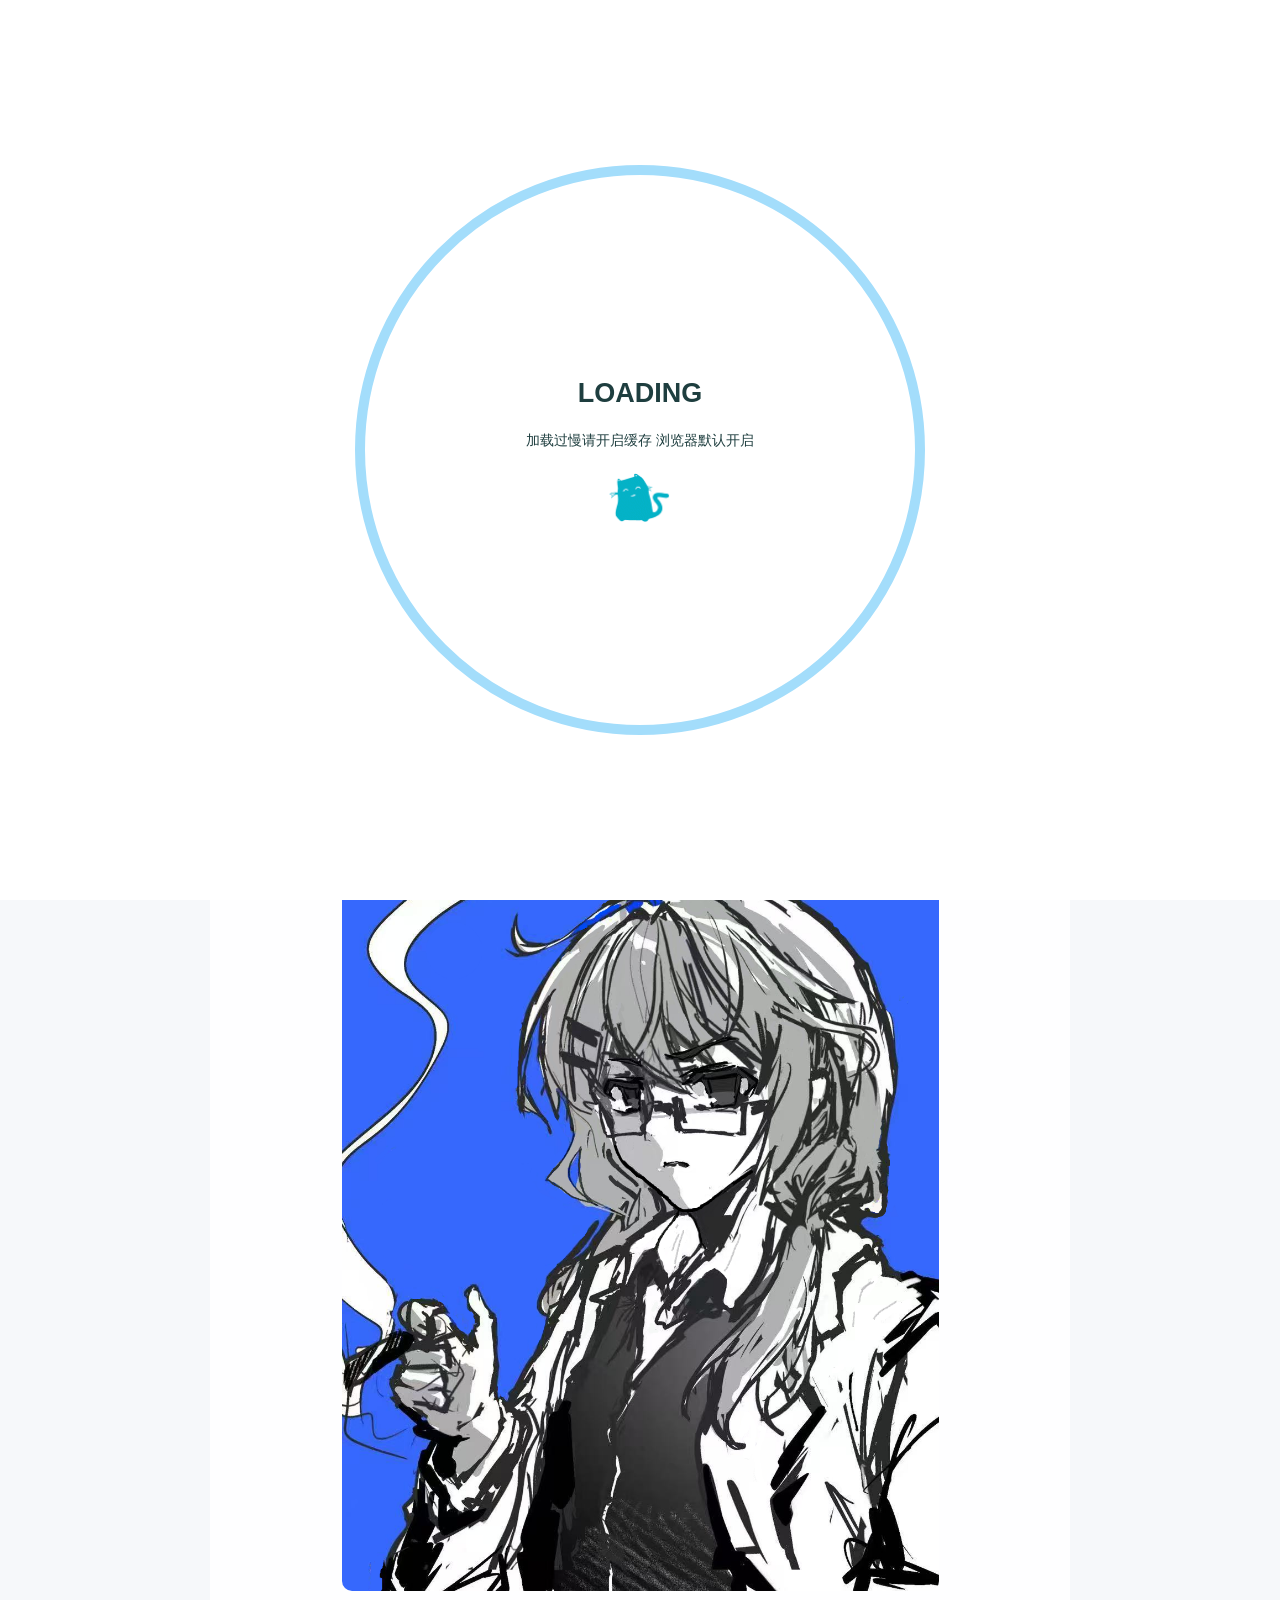
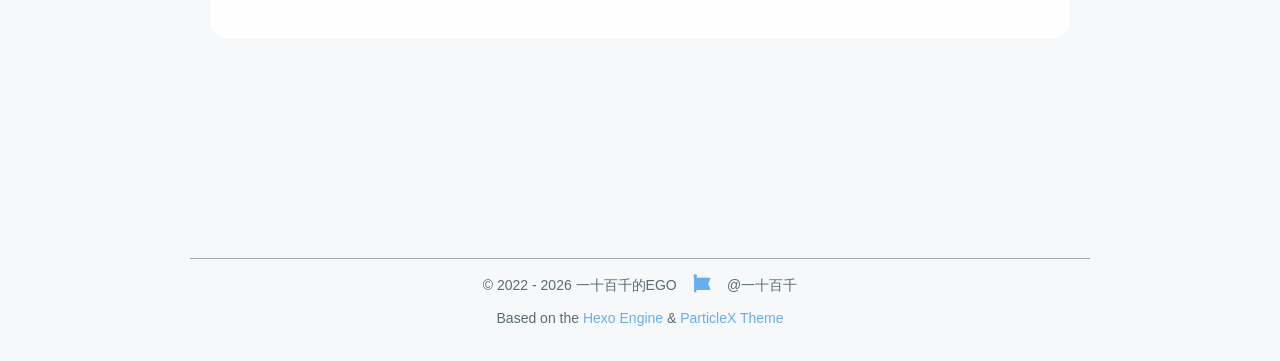
==== about/index.html @ 05699e20 "Site updated: 2026-07-12 18:19:14" ====
<!DOCTYPE html>
<html lang="en">
<head>
    <meta charset="utf-8" />
    <title>关于我 | 一十百千的EGO</title>
    <meta name="author" content="一十百千" />
    <meta name="description" content="" />
    <meta name="keywords" content="" />
    <meta
        name="viewport"
        content="width=device-width, initial-scale=1.0, maximum-scale=1.0, user-scalable=0"
    />
    <link rel="icon" href="/images/logo.png" />
    <link rel="preconnect" href="https://s4.zstatic.net" />
<script src="https://s4.zstatic.net/ajax/libs/vue/3.3.7/vue.global.prod.min.js"></script>
<link rel="stylesheet" href="https://s4.zstatic.net/ajax/libs/font-awesome/6.4.2/css/all.min.css" />
<link rel="preconnect" href="https://fonts.googleapis.cn" />
<link rel="preconnect" href="https://fonts.gstatic.cn" crossorigin />
<link
    rel="stylesheet"
    href="https://fonts.googleapis.cn/css2?family=Fira+Code:wght@400;500;600;700&family=Lexend:wght@400;500;600;700;800;900&family=Noto+Sans+SC:wght@400;500;600;700;800;900&display=swap"
/>
<script> const mixins = {}; </script>

<script src="https://polyfill.alicdn.com/v3/polyfill.min.js?features=default"></script>


<script src="https://s4.zstatic.net/ajax/libs/highlight.js/11.9.0/highlight.min.js"></script>
<script src="https://s4.zstatic.net/ajax/libs/highlightjs-line-numbers.js/2.8.0/highlightjs-line-numbers.min.js"></script>
<link
    rel="stylesheet"
    href="https://s4.zstatic.net/ajax/libs/highlight.js/11.9.0/styles/github.min.css"
/>
<script src="/js/lib/highlight.js"></script>



<script src="/js/lib/preview.js"></script>









<link rel="stylesheet" href="/css/main.css" />

<meta name="generator" content="Hexo 8.1.2"></head>
<body>
      <!-- 视频背景 -->
  <video autoplay loop muted playsinline style="
    position: fixed;
    right: 0;
    bottom: 0;
    min-width: 100%;
    min-height: 100%;
    width: auto;
    height: auto;
    z-index: -100;
    object-fit: cover;
  ">
    <source src="/videos/background.mp4" type="video/mp4">
  </video>
    <div id="layout">
        <transition name="fade">
            <div id="loading" v-show="loading">
                <div id="loading-circle">
                    <h2>LOADING</h2>
                    <p>加载过慢请开启缓存 浏览器默认开启</p>
                    <img src="/images/loading.gif" />
                </div>
            </div>
        </transition>
        <div id="menu" :class="{ hidden: hiddenMenu, 'menu-color': menuColor}">
    <nav id="desktop-menu">
        <a class="title" href="/">
            <span>一十百千的EGO</span>
        </a>
        
        <a href="/">
            <i class="fa-solid fa-house fa-fw"></i>
            <span>&ensp;Home</span>
        </a>
        
        <a href="/about">
            <i class="fa-solid fa-id-card fa-fw"></i>
            <span>&ensp;About</span>
        </a>
        
        <a href="/archives">
            <i class="fa-solid fa-box-archive fa-fw"></i>
            <span>&ensp;Archives</span>
        </a>
        
        <a href="/categories">
            <i class="fa-solid fa-bookmark fa-fw"></i>
            <span>&ensp;Categories</span>
        </a>
        
        <a href="/tags">
            <i class="fa-solid fa-tags fa-fw"></i>
            <span>&ensp;Tags</span>
        </a>
        
    </nav>
    <nav id="mobile-menu">
        <div class="title" @click="showMenuItems = !showMenuItems">
            <i class="fa-solid fa-bars fa-fw"></i>
            <span>&emsp;一十百千的EGO</span>
        </div>
        <transition name="slide">
            <div class="items" v-show="showMenuItems">
                
                <a href="/">
                    <div class="item">
                        <div style="min-width: 20px; max-width: 50px; width: 10%">
                            <i class="fa-solid fa-house fa-fw"></i>
                        </div>
                        <div style="min-width: 100px; max-width: 150%; width: 20%">Home</div>
                    </div>
                </a>
                
                <a href="/about">
                    <div class="item">
                        <div style="min-width: 20px; max-width: 50px; width: 10%">
                            <i class="fa-solid fa-id-card fa-fw"></i>
                        </div>
                        <div style="min-width: 100px; max-width: 150%; width: 20%">About</div>
                    </div>
                </a>
                
                <a href="/archives">
                    <div class="item">
                        <div style="min-width: 20px; max-width: 50px; width: 10%">
                            <i class="fa-solid fa-box-archive fa-fw"></i>
                        </div>
                        <div style="min-width: 100px; max-width: 150%; width: 20%">Archives</div>
                    </div>
                </a>
                
                <a href="/categories">
                    <div class="item">
                        <div style="min-width: 20px; max-width: 50px; width: 10%">
                            <i class="fa-solid fa-bookmark fa-fw"></i>
                        </div>
                        <div style="min-width: 100px; max-width: 150%; width: 20%">Categories</div>
                    </div>
                </a>
                
                <a href="/tags">
                    <div class="item">
                        <div style="min-width: 20px; max-width: 50px; width: 10%">
                            <i class="fa-solid fa-tags fa-fw"></i>
                        </div>
                        <div style="min-width: 100px; max-width: 150%; width: 20%">Tags</div>
                    </div>
                </a>
                
            </div>
        </transition>
    </nav>
</div>
<transition name="fade">
    <div id="menu-curtain" @click="showMenuItems = !showMenuItems" v-show="showMenuItems"></div>
</transition>

        <div id="main" :class="loading ? 'into-enter-from': 'into-enter-active'">
            <div class="article">
    <div>
        <h1>关于我</h1>
    </div>
    <div class="info">
        <span class="date">
            <span class="icon">
                <i class="fa-solid fa-calendar fa-fw"></i>
            </span>
            2026/7/12
        </span>
        
        
    </div>
    
    <div class="content" v-pre>
        <h1 id="Hello-World"><a href="#Hello-World" class="headerlink" title="Hello World"></a>Hello World</h1><hr>
<blockquote>
<p>我是一十百千，目前北京在读，正在自学前后端开发，并尝试用 Hexo 搭建属于自己的博客空间。喜欢折腾代码（自己），也享受阅读、电影、游戏和户外运动带来的乐趣。</p>
</blockquote>
<h2 id="技术栈"><a href="#技术栈" class="headerlink" title="技术栈"></a>技术栈</h2><ul>
<li>HTML &#x2F; C++ &#x2F; JavaScript</li>
<li>Node.js &#x2F; Hexo 静态博客</li>
<li>Git &amp; GitHub 版本管理</li>
</ul>
<h2 id="联系方式"><a href="#联系方式" class="headerlink" title="联系方式"></a>联系方式</h2><table>
<thead>
<tr>
<th>平台</th>
<th>帐号 &#x2F; 地址</th>
</tr>
</thead>
<tbody><tr>
<td>邮箱</td>
<td><a href="mailto:&#113;&#x69;&#x61;&#x6e;&#119;&#111;&#114;&#107;&#50;&#48;&#50;&#x36;&#64;&#x31;&#x36;&#x33;&#46;&#x63;&#111;&#x6d;">qianwork2026@163.com</a></td>
</tr>
<tr>
<td>GitHub</td>
<td><a target="_blank" rel="noopener" href="https://github.com/Feizhaiqianqian">Feizhaiqianqian</a></td>
</tr>
</tbody></table>
<p><em>其他平台逐步完善中…</em></p>
<p><img src="/images/logo.png" alt="avatar"></p>

    </div>
    
    
    
    
    
    
    
</div>

            <footer id="footer">
    <div id="footer-wrap">
        <div>
            &copy;
            2022 - 2026 一十百千的EGO
            <span id="footer-icon">
                <i class="fa-solid fa-font-awesome fa-fw"></i>
            </span>
            &commat;一十百千
        </div>
        <div>
            Based on the <a target="_blank" rel="noopener" href="https://hexo.io">Hexo Engine</a> &amp;
            <a target="_blank" rel="noopener" href="https://github.com/theme-particlex/hexo-theme-particlex">ParticleX Theme</a>
        </div>
        
    </div>
</footer>

        </div>
        
        <transition name="fade">
            <div id="preview" ref="preview" v-show="previewShow">
                <img id="preview-content" ref="previewContent" />
            </div>
        </transition>
        
    </div>
    <script src="/js/main.js"></script>
    
    




    
</body>
</html>
---- css/main.css ----
#archives {
    margin: auto;
    margin-top: 100px;
    padding: 20px;
}
#archives .categories-tags {
    margin: auto;
    margin-bottom: 50px;
    max-width: 900px;
    text-align: center;
    width: 100%;
}
#archives .categories-tags span {
    display: inline-block;
    margin: 10px;
}
#archives .categories-tags span .icon {
    color: #fff;
    margin-left: 0;
    margin-right: 10px;
}
#archives .categories-tags span a {
    border: #ffffff80 1px solid;
    border-radius: 10px;
    color: #fff;
    padding: 10px 15px;
    transition: background 0.25s, border 0.25s, color 0.25s;
}
#archives .categories-tags span a:hover {
    background: #fff !important;
    border: #a5c2f5 1px solid;
    color: #5c6b72;
}
#archives .category,
#archives .tags .tag,
.article .info .category,
.article .info .tags,
.article .info .tags .tag {
    display: inline-block;
    margin-right: 10px;
}
#archives h3 {
    margin: 10px 0;
}
#crypto {
    margin: 50px 0;
}
#crypto.failure {
    border-color: #ea4a5a;
    color: #ea4a5a;
}
#crypto.failure:focus {
    box-shadow: 0 0 0 3px #ea4a5a4d;
}
#crypto.success {
    border-color: #34d058;
    color: #34d058;
}
#footer {
    font-size: 14px;
    margin-top: 150px;
    padding-bottom: 20px;
    text-align: center;
    width: 100%;
}
#footer #footer-icon {
    color: #66afef;
    display: inline-block;
    font-size: 18px;
    margin: 0 10px;
}
#footer #footer-wrap {
    border-top: 1px solid #aaa;
    color: #5c6b72;
    margin: auto;
    width: 900px;
}
#footer #footer-wrap div {
    margin: 15px;
}
#home-card {
    width: 300px;
}
#home-card #card-style {
    background: #fff;
    border: none;
    border-radius: 10px;
    box-shadow: 0 0 20px #d9d9d980;
    display: flex;
    flex-direction: column;
    max-height: 80vh;
    justify-content: center;
    overflow: auto;
    position: sticky;
    text-align: center;
    top: 10vh;
    width: 300px;
}
#home-card #card-div {
    overflow: auto;
    padding: 25px 0;
}
#home-card #card-div .avatar {
    border: #f1f1f1 solid 3px;
    border-radius: 50%;
    height: 140px;
    margin: auto;
    text-align: center;
    width: 140px;
}
#home-card #card-div .avatar img {
    border-radius: 50%;
    height: 100%;
    width: 100%;
}
#home-card #card-div .avatar:hover img {
    transform: rotate(360deg);
}
#home-card #card-div .description {
    margin: 20px auto;
    width: 85%;
}
#home-card #card-div .friend-links .friend-link {
    margin-bottom: 5px;
}
#home-card #card-div .friend-links a {
    border-radius: 5px;
    color: #5c6b72;
    display: block;
    padding: 8px 0;
}
#home-card #card-div .icon-links .icon-link {
    margin: 5px;
}
#home-card #card-div .icon-links a {
    border-radius: 5px;
    color: #5c6b72;
    font-size: 18px;
    padding: 5px;
}
#home-card #card-div .icon-links a:hover,
#home-card #card-div .friend-links a:hover,
#home-posts .page-current .page-num:hover {
    background: #66afef;
    color: #fff;
}
#home-card #card-div .icon-links,
#home-card #card-div .friend-links {
    border-top: #cdcdcd solid 1px;
    margin: 10px auto;
    padding-top: 10px;
    width: 85%;
}
#home-card #card-div .name {
    font-size: 16px;
    font-weight: bold;
    margin: 20px auto;
}
#home-head {
    display: flex;
    height: 100vh;
    width: 100vw;
}
#home-head #home-background {
    background-position: center;
    background-repeat: no-repeat;
    background-size: cover;
    height: 100vh;
    left: 0;
    position: absolute;
    top: 0;
    width: 100vw;
    z-index: -1;
}
#home-head #home-info .info {
    align-items: center;
    border-radius: 50%;
    display: flex;
    justify-content: center;
    text-align: center;
}
#home-head #home-info .loop:nth-child(1) {
    animation: loop1 10s linear infinite;
    background: #fff;
    border-radius: 38% 62% 63% 37%/41% 44% 56% 59%;
    opacity: 0.3;
    transform: rotate(30deg);
}
#home-head #home-info .loop:nth-child(2) {
    animation: loop2 15s linear infinite;
    background: #fff;
    border-radius: 38% 62% 63% 37%/41% 44% 56% 59%;
    opacity: 0.45;
    transform: rotate(60deg);
}
#home-head #home-info .loop:nth-child(3) {
    animation: loop3 10s linear infinite;
    background: #fff;
    border-radius: 38% 62% 63% 37%/41% 44% 56% 59%;
    opacity: 0.3;
    transform: rotate(90deg);
}
#home-head #home-info .loop:nth-child(4) {
    animation: loop4 15s linear infinite;
    background: #fff;
    border-radius: 38% 62% 63% 37%/41% 44% 56% 59%;
    opacity: 0.45;
    transform: rotate(120deg);
}
#home-head #home-info,
#home-posts {
    margin: auto;
}
#home-posts .page-current {
    align-items: center;
    display: flex;
    font-weight: bold;
    justify-content: center;
    margin-top: 50px;
    text-align: center;
    width: 100%;
}
#home-posts .page-current .current {
    border-radius: 5px;
    color: #da0a51;
    display: inline-block;
    height: 35px;
    line-height: 35px;
    margin: 0 7px;
    padding: 5px;
    width: 35px;
}
#home-posts .page-current .page-num,
#home-posts .page-current .page-omit {
    border-radius: 5px;
    display: inline-block;
    height: 35px;
    line-height: 35px;
    margin: 0 7px;
    padding: 5px;
    width: 35px;
}
#home-posts .page-current a {
    color: #999;
}
#home-posts .post {
    background: #fff;
    border-radius: 20px;
    box-shadow: 0 0 20px #d9d9d980;
    transition: box-shadow 0.25s, transform 0.25s;
}
#home-posts .post .category-and-date {
    color: #5c6b72;
    margin-top: 15px;
    text-align: center;
    width: 100%;
}
#home-posts .post .category-and-date .category {
    display: inline-block;
    margin-right: 25px;
}
#home-posts .post .category-and-date .category a,
#archives a,
#archives .tag-icon,
#archives .item-time,
#archives .categories-tags span a:hover .icon,
.article .info a {
    color: #5c6b72;
}
#home-posts .post .category-and-date .date,
#archives .tags,
#menu #desktop-menu a span {
    display: inline-block;
}
#home-posts .post .category-and-date .special {
    display: inline-block;
    margin-left: 25px;
}
#home-posts .post .go-post {
    background: linear-gradient(120deg, #9abbf7 0%, #ffbbf4 100%);
    border: 0;
    border-radius: 20px 0;
    bottom: -5px;
    box-shadow: 2px 2px 10px 0 #ffbbf47a;
    color: #fff;
    font-size: 14px;
    font-weight: bold;
    padding: 10px 24px;
    position: absolute;
    right: -5px;
    transition: box-shadow 0.25s ease-out, right 0.25s ease-out;
}
#home-posts .post .go-post:hover {
    box-shadow: -2px -2px 10px 0 #9abbf77a;
    right: -7px;
}
#home-posts .post .post-tags .tag {
    display: inline-block;
    font-weight: bold;
    margin-right: 10px;
}
#home-posts .post .post-tags a {
    font-size: 14px;
}
#home-posts .post .post-tags,
#archives .info,
.article .info {
    line-height: 1.7;
}
#home-posts .post-title {
    color: #66afef;
    text-align: center;
}
#home-posts .post:hover {
    box-shadow: 0 0 5px #d9d9d9;
    transform: translate(-5px, -5px);
}
#home-posts-wrap {
    background: transparent;
    border-radius: 10px;
    display: flex;
    margin: auto;
    padding: 20px;
}
#home-posts-wrap,
#archives,
.article,
#footer #footer-wrap {
    box-sizing: border-box;
}
#loading {
    align-items: center;
    background: #fff;
    display: flex;
    flex-direction: column;
    height: 100vh;
    justify-content: center;
    left: 0;
    position: fixed;
    top: 0;
    width: 100vw;
    word-break: keep-all;
    z-index: 2147483647;
}
#loading h2,
#loading p,
#loading img {
    margin: 10px;
}
#loading img {
    border-radius: 0;
    height: 50px;
}
#loading-circle {
    align-items: center;
    border: 10px solid #a3ddfb;
    border-radius: 50%;
    display: flex;
    flex-direction: column;
    height: 50vmin;
    justify-content: center;
    padding: 50px;
    text-align: center;
    width: 50vmin;
}
#main {
    margin-right: calc(100% - 100vw);
}
#menu {
    background: #92cafa;
    box-shadow: 0 -1px 10px 0 #9e9e9e4d;
    font-weight: bold;
    line-height: 50px;
    position: fixed;
    top: 0;
    transition: background 0.25s ease-out, top 0.25s ease-out;
    width: 100vw;
    z-index: 1004;
}
#menu #desktop-menu {
    height: 50px;
}
#menu #desktop-menu .title {
    color: #555;
    display: inline-block;
    margin-left: 60px;
    margin-right: 5px;
}
#menu #desktop-menu a {
    color: #555;
    display: inline-block;
    margin-left: 30px;
}
#menu #mobile-menu {
    min-height: 50px;
    text-align: center;
}
#menu #mobile-menu .items {
    padding: 10px 0 20px;
    z-index: 1002;
}
#menu #mobile-menu .items .item {
    display: flex;
    justify-content: center;
    margin: auto;
    min-width: 200px;
    width: 80%;
}
#menu #mobile-menu .items a {
    color: #555;
}
#menu #mobile-menu .title {
    color: #555;
    cursor: pointer;
    z-index: 1003;
}
#menu-curtain {
    background: #0003;
    height: 100%;
    left: 0;
    position: fixed;
    top: 0;
    width: 100%;
    z-index: 1001;
}
#menu.hidden {
    top: -50px;
}
#menu.menu-color {
    background: #0003;
}
#menu.menu-color #desktop-menu a,
#menu.menu-color #mobile-menu a,
#menu.menu-color #mobile-menu .title {
    color: #fff;
}
#preview {
    align-items: center;
    background-color: #fffc;
    display: flex;
    height: 100vh;
    justify-content: center;
    left: 0;
    position: fixed;
    top: 0;
    width: 100vw;
    z-index: 1005;
}
#preview-content {
    box-shadow: 0 0 50px 10px #d9d9d980;
    margin: auto;
    max-height: 95%;
    max-width: 95%;
}
#search-bar {
    margin-bottom: 50px;
    z-index: 1000;
}
#timeline-wrap {
    display: flex;
    flex-direction: column-reverse;
}
* {
    margin: 0;
    padding: 0;
    position: relative;
    scrollbar-color: #8ab5ff #e6efff;
    scrollbar-width: thin;
    word-wrap: break-word;
}
.article {
    font-size: 15px;
    margin: auto;
    margin-top: 100px;
    padding: 20px;
}
.article .content {
    margin: 50px 0;
}
.article .info .date {
    color: #5c6b72;
    display: inline-block;
    margin-right: 10px;
}
.code-content {
    font-size: 13px;
    line-height: 2;
    overflow: auto;
    padding: 50px 30px 20px;
    white-space: pre;
}
.comment iframe,
body::-webkit-scrollbar-track {
    border-radius: 0;
}
.content {
    transition: opacity 0.25s;
}
.content img,
.content video,
.content audio,
.content iframe {
    display: block;
    margin: 15px auto;
    max-width: 75%;
}
.copycode {
    color: #5c6b72;
    position: absolute;
    right: 0;
    top: 0;
}
.copycode i {
    padding: 15px;
    position: absolute;
    right: 0;
    top: 0;
    transition: transform 0.25s;
}
.copycode.copied i {
    transform: scale(1.25);
}
.copycode.copied i:first-child,
.copycode:not(.copied) i:last-child {
    opacity: 0;
}
.fade-enter-active,
.fade-leave-active {
    transition: opacity 0.3s;
}
.fade-enter-from,
.fade-leave-to {
    opacity: 0;
}
.hljs-ln-code {
    padding-left: 20px !important;
}
.hljs-ln-numbers {
    border-right: 1px solid #ccc;
    color: #ccc;
    padding-right: 10px !important;
    text-align: right;
    vertical-align: top;
}
.icon {
    color: #5c6b72;
    margin-right: 5px;
}
.input {
    background: #f6f8fa;
    border: 1px solid #d0d7de;
    border-radius: 50px;
    box-sizing: border-box;
    color: #000;
    display: block;
    font-size: 15px;
    height: 50px;
    text-indent: 20px;
    transition: background 0.25s, border 0.25s, box-shadow 0.25s;
    width: 100%;
}
.input:focus {
    background: #fff;
    border-color: #0969da;
    box-shadow: 0 0 0 3px #0969da4d;
    outline: none;
}
.input:hover {
    background: #fff;
}
.into-enter-active {
    transition: opacity 0.5s, transform 0.5s;
}
.into-enter-from {
    opacity: 0;
    transform: scale(1.1);
}
.katex {
    white-space: normal !important;
}
.language {
    background: linear-gradient(to right, #ed6ea0 0%, #ec8c69 100%);
    border-radius: 0 0 10px 10px;
    box-shadow: 1px 1px 0.75rem #ed6ea14d;
    color: #fff;
    font-size: 12px;
    font-weight: bold;
    left: 30px;
    padding: 10px 15px;
    position: absolute;
    top: 0;
}
.page-num,
.icon-link a,
.friend-link a {
    transition: background 0.25s, color 0.25s;
}
.page-num:hover,
.icon-link a:hover,
.friend-link a:hover,
.categories-tags a:hover,
.go-post:hover {
    opacity: 1;
}
.slide-enter-active,
.slide-leave-active {
    transition: margin-top 0.3s, opacity 0.3s;
}
.slide-enter-from,
.slide-leave-to {
    margin-top: -300px;
    opacity: 0;
}
.timeline {
    margin-bottom: 30px;
    transition: margin-top 0.5s, opacity 0.3s, visibility 0.3s;
}
.timeline-content {
    background: #fff;
    border: 1px solid #0002;
    border-radius: 3px;
    margin-left: 17.5px;
    padding: 24px;
    transition: box-shadow 0.5s;
}
.timeline-content:hover {
    box-shadow: 0 2px 8px #00000017;
}
.timeline-tail {
    background: #fff;
    border: 2px solid #a5c2f5;
    border-radius: 50%;
    height: 7px;
    position: absolute;
    width: 7px;
}
::-webkit-scrollbar {
    height: 12px;
    width: 12px;
}
::-webkit-scrollbar-thumb {
    background: #8ab5ff
        linear-gradient(
            45deg,
            #fff6 25%,
            transparent 25%,
            transparent 50%,
            #fff6 50%,
            #fff6 75%,
            transparent 75%,
            transparent
        );
    border: 3px solid #e6efff;
    border-radius: 100px;
}
::-webkit-scrollbar-track {
    background: #e6efff;
    border-radius: 100px;
}
::selection {
    background-color: #3392ff2a;
    color: unset;
}
a {
    color: #66afef;
    text-decoration: none;
}
a:hover,
.content .copycode:hover {
    opacity: 0.8;
}
audio,
button,
iframe,
img,
video,
#home-head,
#menu,
.categories-tags a,
.copycode,
.friend-link a,
.go-post,
.hljs-ln-numbers,
.icon-link a,
.katex,
.language,
.page-current {
    user-select: none;
}
b,
strong {
    font-weight: bold;
    line-height: 2.5;
}
blockquote {
    background: #d9e8ff6b;
    border-left: 3px solid #1e3e3f;
    border-radius: 3px;
    margin: 15px 0;
    overflow: auto;
    padding: 0 15px;
}
body {
    background: #f6f8fa;
    color: #1e3e3f;
    font: 500 14px Lexend, "Noto Sans SC", sans-serif;
    overflow-x: hidden;
    width: 100%;
}
code {
    background: #bddcf76b;
    border-radius: 4px;
    line-height: 2.5;
    padding: 4px 8px;
}
h1,
h2,
h3,
h4,
h5,
h6 {
    color: #1e3e3f;
    font-weight: bold;
    margin: 15px 0;
    word-break: keep-all;
}
h1 {
    font-size: 30px;
}
h2 {
    font-size: 27px;
}
h3 {
    font-size: 24px;
}
h4 {
    font-size: 21px;
}
h5 {
    font-size: 18px;
}
h6 {
    font-size: 15px;
}
hr {
    border-style: dashed none none;
    border-width: 1.5px;
}
img,
video,
audio,
iframe {
    border-radius: 10px;
}
mark {
    background: #fff13360;
    border-radius: 4px;
    color: unset;
    line-height: 2.5;
    padding: 4px 8px;
}
p,
ul,
ol {
    line-height: 1.7;
    margin: 15px 0;
}
pre {
    border: 1px solid #ebeef5;
    border-radius: 15px;
    box-shadow: 0 2px 12px 0 #0000001a;
    margin: 25px 0;
    overflow: hidden;
    white-space: normal;
}
pre,
code,
.hljs,
.input,
.language {
    font-family: "Fira Code", "Noto Sans SC", monospace;
}
table:not(.hljs-ln) {
    margin: 15px 0;
}
table:not(.hljs-ln) td:nth-child(even) {
    background: #c7e0fb4d;
}
table:not(.hljs-ln) td:nth-child(odd) {
    background: #d9e8ff4d;
}
table:not(.hljs-ln) th {
    background: #a3ddfb;
}
table:not(.hljs-ln) tr th,
table:not(.hljs-ln) tr td {
    border-radius: 3px;
    padding: 10px 20px;
}
ul li,
ol li {
    margin: 8px 0;
}
@keyframes loop1 {
    from {
        transform: rotate(30deg);
    }
    to {
        transform: rotate(390deg);
    }
}
@keyframes loop2 {
    from {
        transform: rotate(60deg);
    }
    to {
        transform: rotate(420deg);
    }
}
@keyframes loop3 {
    from {
        transform: rotate(90deg);
    }
    to {
        transform: rotate(450deg);
    }
}
@keyframes loop4 {
    from {
        transform: rotate(120deg);
    }
    to {
        transform: rotate(480deg);
    }
}
@media (min-width: 900px) {
    #home-head #home-info .info .wrap {
        padding: 25px;
    }
    #home-head #home-info .info .wrap h1 {
        font-size: 52px;
        font-weight: bold;
        margin-bottom: 10px;
    }
    #home-head #home-info .info .wrap h3 {
        font-size: 24px;
        margin: 10px 0;
    }
    #home-head #home-info .info .wrap h5 {
        font-size: 16px;
        margin: 20px 0;
    }
    #home-head #home-info .loop {
        display: inline-block;
        height: 500px;
        position: absolute;
        width: 500px;
    }
    #home-head #home-info,
    #home-head #home-info .info {
        height: 500px;
        width: 500px;
    }
    #home-posts {
        margin-right: 50px;
        width: 850px;
    }
    #home-posts .post {
        margin-bottom: 25px;
        padding: 50px;
    }
    #home-posts .post .description {
        padding: 20px 0;
    }
    #home-posts-wrap {
        max-width: 1200px;
    }
    #menu #desktop-menu {
        display: block;
    }
    #menu #mobile-menu {
        display: none;
    }
    .article,
    #archives,
    #footer #footer-wrap {
        width: 900px;
    }
    .home-posts-wrap-no-card #home-posts {
        margin: auto;
    }
    ul,
    ol {
        padding-left: 40px;
    }
}
@media (min-width: 900px) and (max-width: 1200px) {
    #home-card {
        display: none;
    }
    #home-posts {
        width: 100%;
    }
    #home-posts-wrap,
    #archives {
        width: 800px;
    }
}
@media (max-width: 900px) {
    #home-head #home-info {
        height: 350px;
        width: 350px;
    }
    #home-head #home-info .info {
        align-items: center;
        background: #ffffffa6;
        display: flex;
        height: 350px;
        justify-content: center;
        margin: auto;
        width: 350px;
    }
    #home-head #home-info .info .wrap {
        padding: 50px;
    }
    #home-head #home-info .info .wrap h1 {
        font-size: 46px;
        margin-bottom: 10px;
    }
    #home-head #home-info .info .wrap h3 {
        font-size: 20px;
        margin: 10px 0;
    }
    #home-head #home-info .info .wrap h5 {
        font-size: 14px;
        margin: 20px 0;
    }
    #home-head #home-info .loop {
        display: none;
        height: 350px;
        position: absolute;
        width: 350px;
    }
    #home-posts {
        margin: auto;
        width: 100%;
    }
    #home-posts .post {
        margin-bottom: 30px;
        padding: 20px 30px;
    }
    #home-posts .post .description {
        padding: 20px 0;
    }
    #home-posts .post .post-tags {
        padding-right: 69px;
    }
    #home-posts-wrap,
    .article,
    #archives,
    #footer #footer-wrap {
        width: 100%;
    }
    #menu #desktop-menu,
    #home-card {
        display: none;
    }
    #menu #mobile-menu {
        display: block;
    }
    ul,
    ol {
        padding-left: 20px;
    }
}

.content {
  background-color: rgba(255, 255, 255, 0.85) !important;
  border-radius: 16px;
  padding: 2rem;
}

/* 确保文字清晰 */
.article h1, .article h2, .article h3,
.article p, .article li, .article td {
  color: #2c3e50;
}
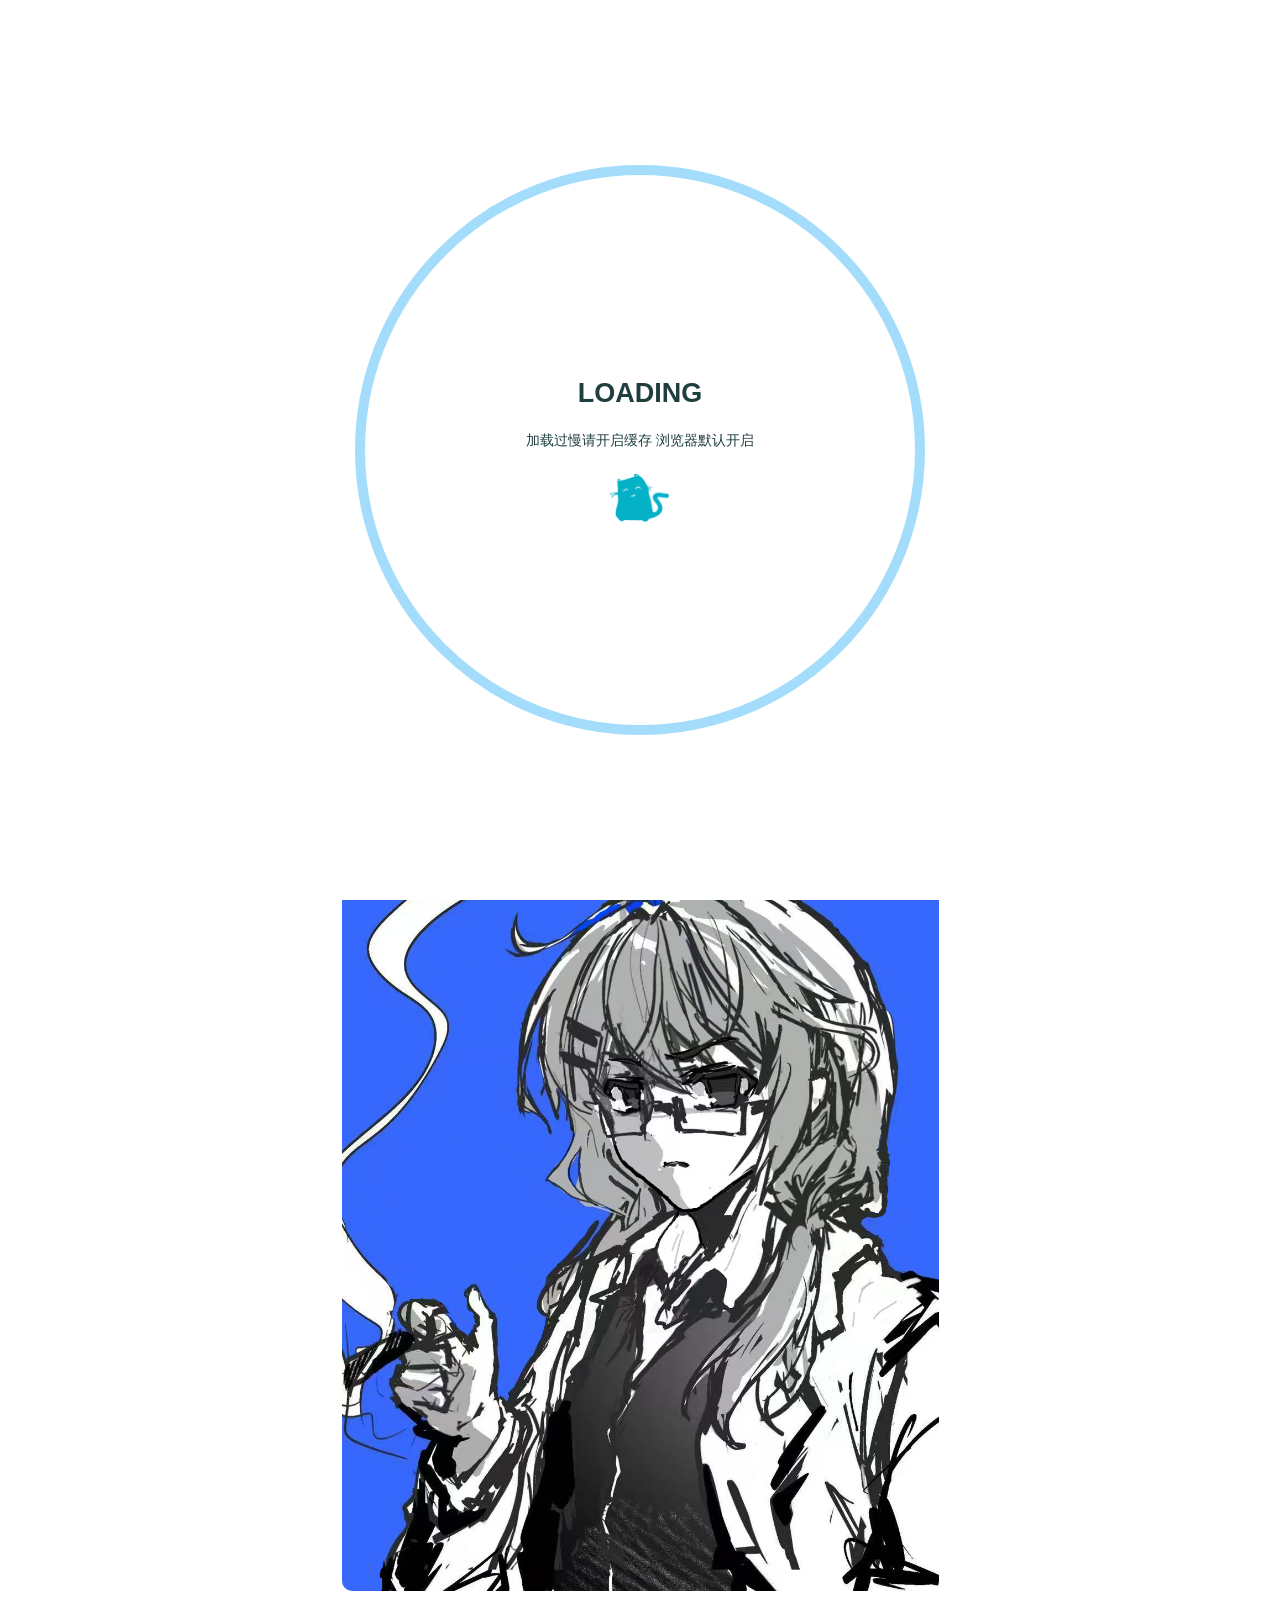
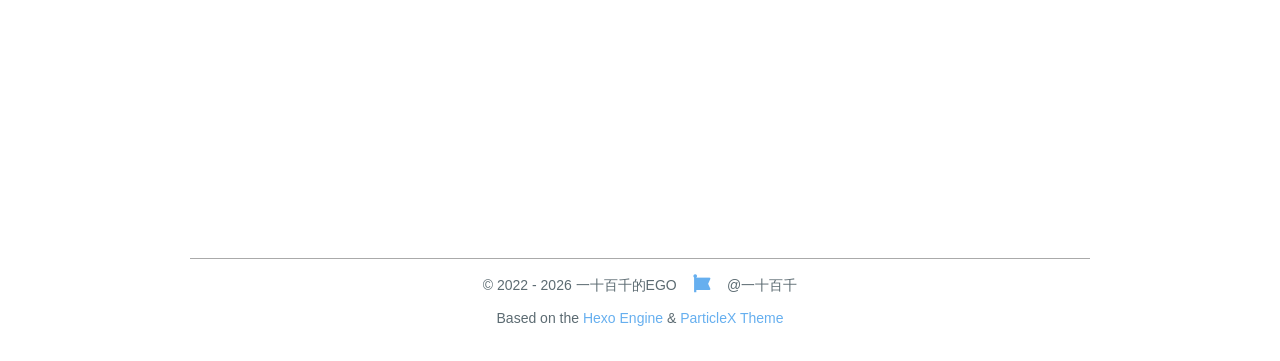
==== commit 50ae7b08: "Site updated: 2026-09-29 12:52:33" ====
--- a/about/index.html
+++ b/about/index.html
@@ -177,7 +177,7 @@
             <span class="icon">
                 <i class="fa-solid fa-calendar fa-fw"></i>
             </span>
-            2026/7/12
+            2026/9/28
         </span>
         
         
@@ -189,7 +189,7 @@
 <p>我是一十百千，目前北京在读，正在自学前后端开发，并尝试用 Hexo 搭建属于自己的博客空间。喜欢折腾代码（自己），也享受阅读、电影、游戏和户外运动带来的乐趣。</p>
 </blockquote>
 <h2 id="技术栈"><a href="#技术栈" class="headerlink" title="技术栈"></a>技术栈</h2><ul>
-<li>HTML &#x2F; C++ &#x2F; JavaScript</li>
+<li>HTML &#x2F; C++ &#x2F; JavaScript&#x2F;python</li>
 <li>Node.js &#x2F; Hexo 静态博客</li>
 <li>Git &amp; GitHub 版本管理</li>
 </ul>
@@ -202,7 +202,7 @@
 </thead>
 <tbody><tr>
 <td>邮箱</td>
-<td><a href="mailto:&#113;&#x69;&#x61;&#x6e;&#119;&#111;&#114;&#107;&#50;&#48;&#50;&#x36;&#64;&#x31;&#x36;&#x33;&#46;&#x63;&#111;&#x6d;">qianwork2026@163.com</a></td>
+<td><a href="mailto:&#x71;&#x69;&#x61;&#x6e;&#119;&#111;&#x72;&#107;&#50;&#48;&#50;&#54;&#x40;&#x31;&#54;&#51;&#x2e;&#x63;&#111;&#109;">qianwork2026@163.com</a></td>
 </tr>
 <tr>
 <td>GitHub</td>
--- a/css/main.css
+++ b/css/main.css
@@ -701,7 +701,7 @@
     padding: 0 15px;
 }
 body {
-    background: #f6f8fa;
+    background: transparent;
     color: #1e3e3f;
     font: 500 14px Lexend, "Noto Sans SC", sans-serif;
     overflow-x: hidden;
